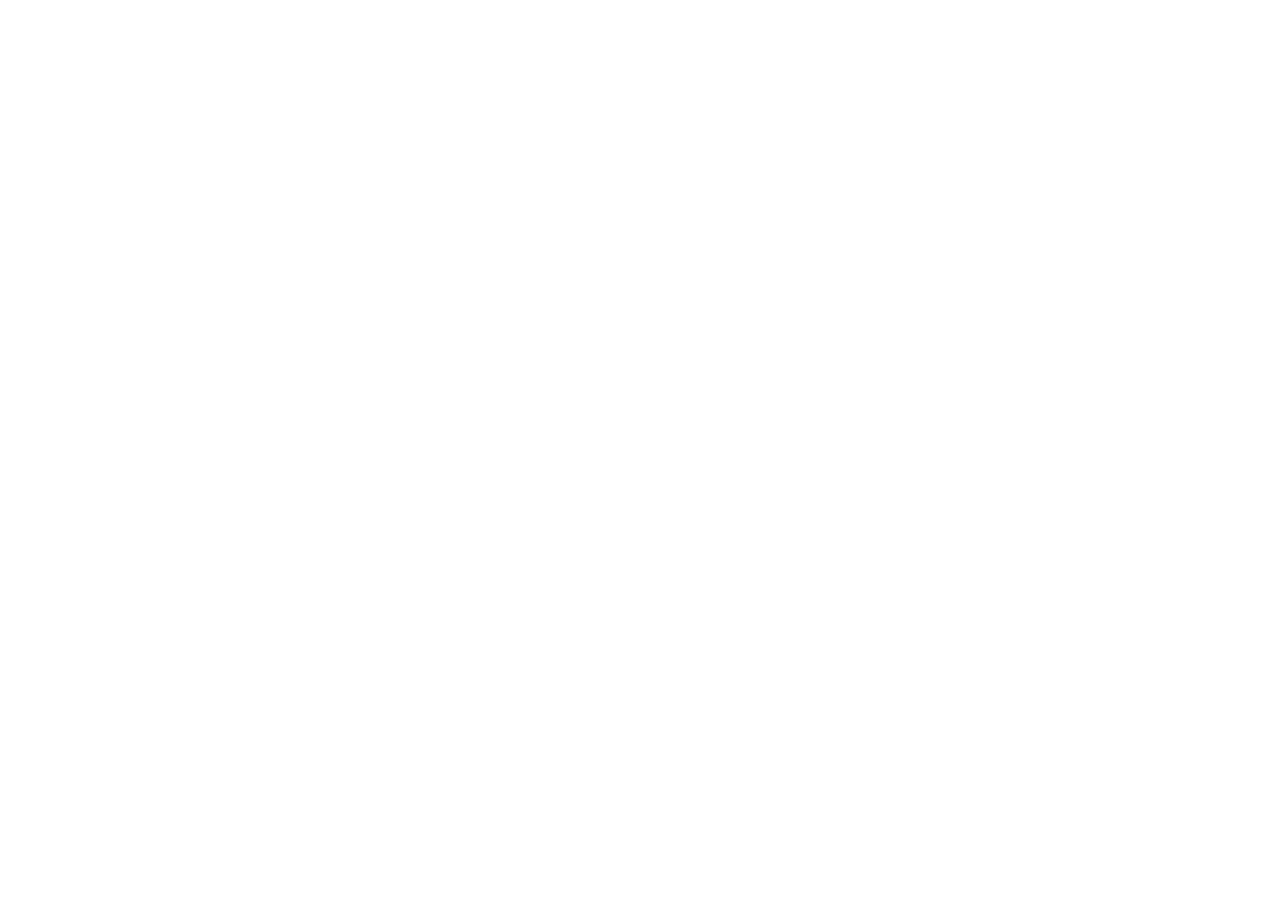
==== about.html @ 72928e5a "added starter code" ====
<html lang="en">
<head>
    <meta charset="UTF-8">
    <meta http-equiv="X-UA-Compatible" content="IE=edge">
    <meta name="viewport" content="width=device-width, initial-scale=1.0">
    <link rel="stylesheet" href="./styles.css">
    <title>bioSite Development</title>
</head>
<body>
    
</body>
</html>
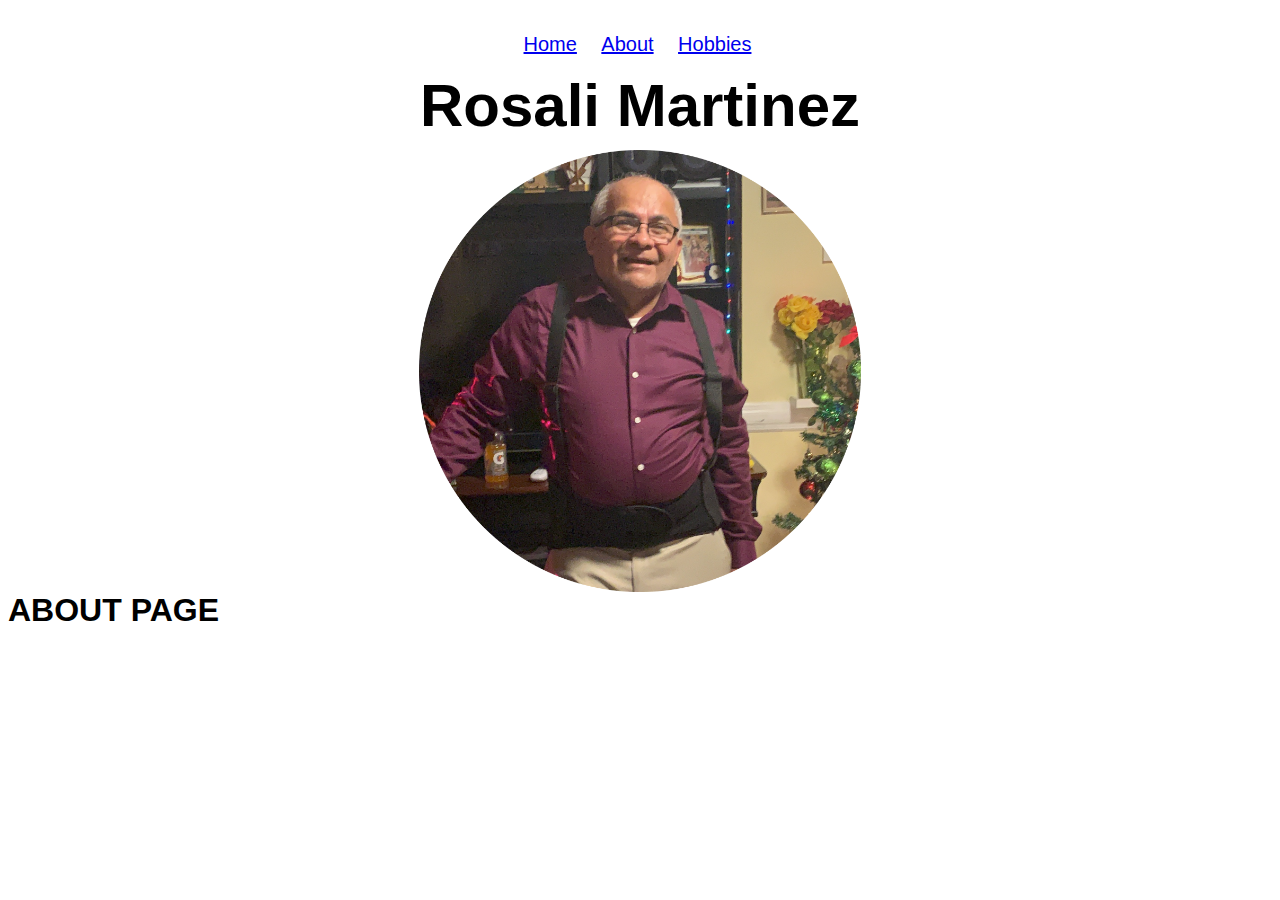
==== commit 49972b2c: "added content on project" ====
--- a/about.html
+++ b/about.html
@@ -1,12 +1,39 @@
 <html lang="en">
-<head>
-    <meta charset="UTF-8">
-    <meta http-equiv="X-UA-Compatible" content="IE=edge">
-    <meta name="viewport" content="width=device-width, initial-scale=1.0">
-    <link rel="stylesheet" href="./styles.css">
-    <title>bioSite Development</title>
-</head>
-<body>
-    
-</body>
-</html>+	<head>
+		<meta charset="UTF-8" />
+		<meta http-equiv="X-UA-Compatible" content="IE=edge" />
+		<meta name="viewport" content="width=device-width, initial-scale=1.0" />
+		<link rel="preconnect" href="https://fonts.googleapis.com" />
+		<link rel="preconnect" href="https://fonts.gstatic.com" crossorigin />
+		<link
+			href="https://fonts.googleapis.com/css2?family=Source+Sans+Pro:ital,wght@0,200;0,300;0,400;1,400;1,700&display=swap"
+			rel="stylesheet"
+		/>
+		<link rel="stylesheet" href="./styles.css" />
+		<title>bioSite Development</title>
+	</head>
+	<body>
+		<div id="navbar">
+			<nav>
+				<a href="./home.html">Home</a>
+				<a href="./about.html">About</a>
+				<a href="./hobbies.html">Hobbies</a>
+			</nav>
+		</div>
+		<div id="container">
+            <div id="heading">
+                <h1>Rosali Martinez</h1>
+            </div>
+			<div id="about">
+				<div id="about-image">
+					<img class="about-image" src="./images/dad.jpeg" alt="Picture of Father" />
+				</div>
+				<div id="about-description">
+
+                </div>
+			</div>
+		</div>
+
+		<h1>ABOUT PAGE</h1>
+	</body>
+</html>
--- a/styles.css
+++ b/styles.css
@@ -0,0 +1,45 @@
+body {
+    font-family: 'Source', Verdana, Arial, sans-serif;
+}
+
+
+img {
+    width: 25%;
+    margin: 10px;
+    padding-top: 10px;
+}
+
+#navbar {
+    padding: 25px 15px 15px 10px;
+    text-align: center;
+}
+
+a {
+    padding-left: 10px;
+    padding-right: 10px;
+    font-size: 20px;
+}
+
+#about-image {
+    display: block;
+    width: 35%;
+   margin: auto auto;
+}
+
+.about-image {
+    width: 100%;
+    margin: 0;
+}
+
+#about-description {
+    display: block;
+}
+
+#heading {
+text-align: center;
+font-size: 30px;
+}
+
+h1 {
+    margin: 0
+}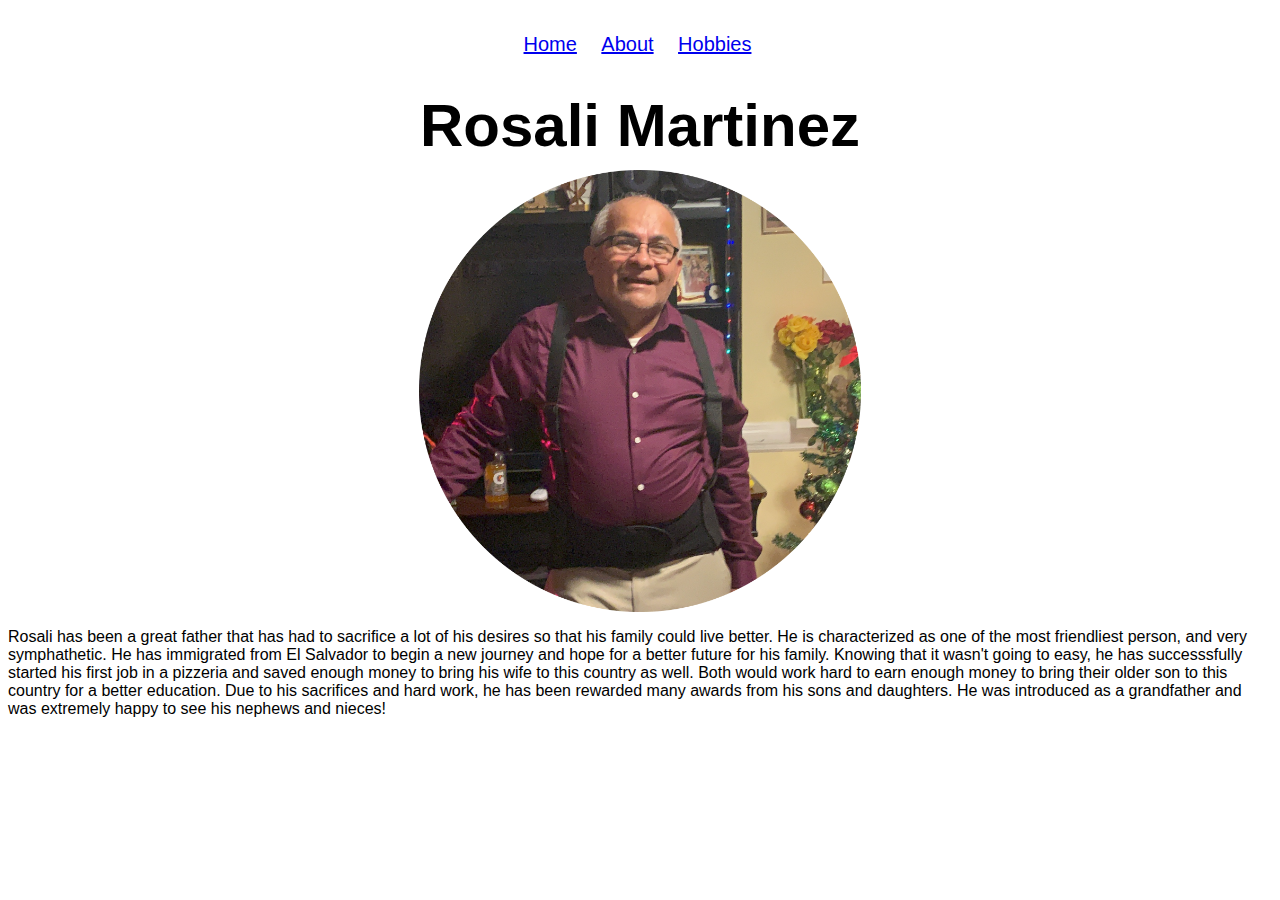
==== commit 3f495677: "added more content" ====
--- a/about.html
+++ b/about.html
@@ -29,11 +29,11 @@
 					<img class="about-image" src="./images/dad.jpeg" alt="Picture of Father" />
 				</div>
 				<div id="about-description">
-
+                    <p>Rosali has been a great father that has had to sacrifice a lot of his desires so that his family could live better. He is characterized as one of the most friendliest person, and very symphathetic. He has immigrated from El Salvador to begin a new journey and hope for a better future for his family. Knowing that it wasn't going to easy, he has successsfully started his first job in a pizzeria and saved enough money to bring his wife to this country as well. Both would work hard to earn enough money to bring their older son to this country for a better education. Due to his sacrifices and hard work, he has been rewarded many awards from his sons and daughters. He was introduced as a grandfather and was extremely happy to see his nephews and nieces! </p>
                 </div>
 			</div>
 		</div>
 
-		<h1>ABOUT PAGE</h1>
+		
 	</body>
 </html>
--- a/styles.css
+++ b/styles.css
@@ -42,4 +42,7 @@
 
 h1 {
     margin: 0
+}
+#container {
+    padding-top: 20px;
 }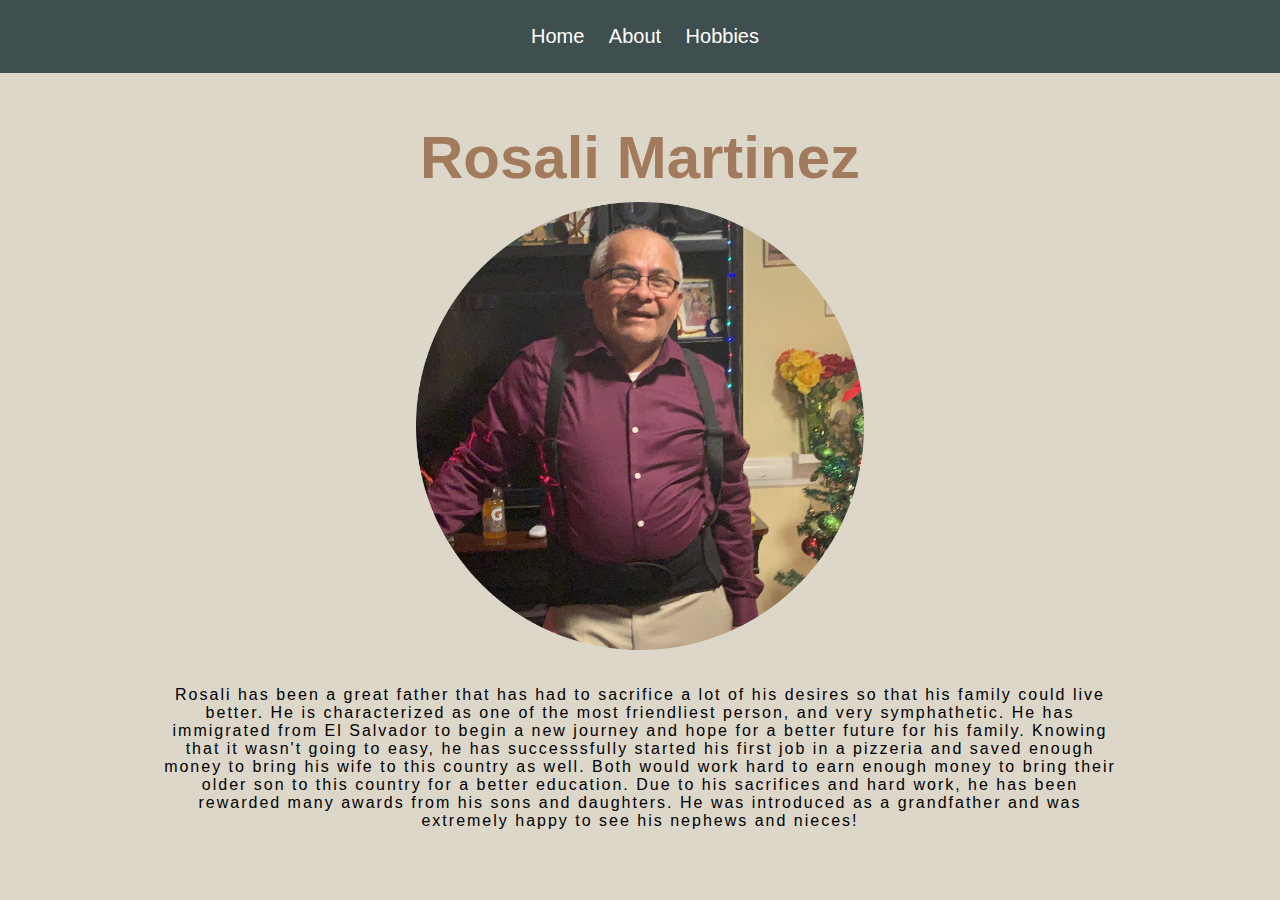
==== commit 140e1ce9: "added styling" ====
--- a/about.html
+++ b/about.html
@@ -13,13 +13,13 @@
 		<title>bioSite Development</title>
 	</head>
 	<body>
-		<div id="navbar">
+		
 			<nav>
 				<a href="./home.html">Home</a>
 				<a href="./about.html">About</a>
 				<a href="./hobbies.html">Hobbies</a>
 			</nav>
-		</div>
+		
 		<div id="container">
             <div id="heading">
                 <h1>Rosali Martinez</h1>
--- a/styles.css
+++ b/styles.css
@@ -1,23 +1,34 @@
 body {
     font-family: 'Source', Verdana, Arial, sans-serif;
+    background-color: #dcd7c9;
+    margin: 0
 }
 
 
 img {
-    width: 25%;
+    width: 300px;
     margin: 10px;
     padding-top: 10px;
 }
 
-#navbar {
-    padding: 25px 15px 15px 10px;
+nav {
+    padding: 25px 15px 25px 25px;
     text-align: center;
+    background-color: #3f4e4f;
 }
 
 a {
     padding-left: 10px;
     padding-right: 10px;
     font-size: 20px;
+    color: #fff;
+    text-decoration: none;
+
+}
+
+a:hover {
+    color: #a27b5c;
+    text-decoration: underline;
 }
 
 #about-image {
@@ -38,11 +49,42 @@
 #heading {
 text-align: center;
 font-size: 30px;
+padding-top: 30px;
 }
 
 h1 {
-    margin: 0
+    margin: 0;
+    color: #a27b5c;
+
+
 }
 #container {
     padding-top: 20px;
-}+}
+
+
+#image-container {
+    margin: 3rem;
+    text-align: center;
+  }
+  #image {
+    display: inline-block;
+    vertical-align: middle;
+  }
+
+  #image-description {
+    display: inline-block;
+    padding: 1rem 1rem;
+    vertical-align: middle;
+    width: 75%
+  }
+
+  #about-description {
+    width: 75%;
+    margin: 0 auto;
+    text-align: center;
+    padding: 20px 10px;
+    letter-spacing: 2;
+    /* line-spacing: 1.5; */
+  }
+
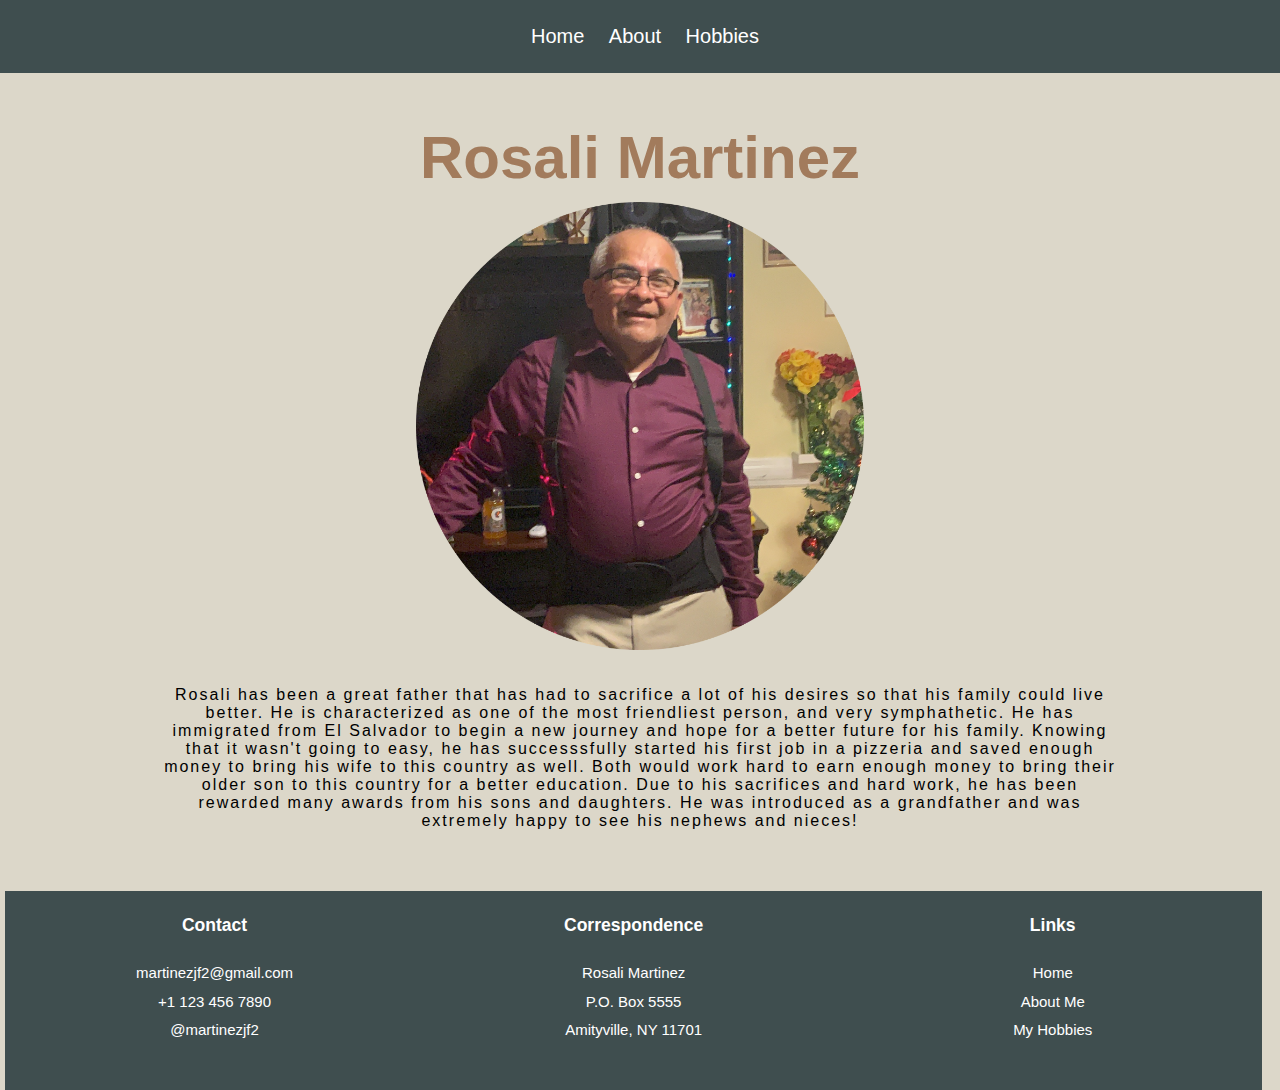
==== commit 42583881: "Done" ====
--- a/about.html
+++ b/about.html
@@ -33,7 +33,34 @@
                 </div>
 			</div>
 		</div>
+		<footer id="details">
+			<div>
+				<h3>Contact</h3>
+				<p>
+					<a href="mailto:martinezjf2@gmail.com">martinezjf2@gmail.com</a><br>
+					+1 123 456 7890<br>
+					@martinezjf2
+				</p>
+			</div>
 
+			<div>
+				<h3>Correspondence</h3>
+				<p>
+					Rosali Martinez<br>
+					P.O. Box 5555<br>
+					Amityville, NY 11701
+				</p>
+			</div>
+
+			<div>
+				<h3>Links</h3>
+				<p>
+					<a href="./home.html">Home</a><br>
+					<a href="./about.html">About Me</a><br>
+					<a href="./hobbies.html">My Hobbies</a>
+				</p>
+			</div>
+		</footer>
 		
 	</body>
 </html>
--- a/styles.css
+++ b/styles.css
@@ -88,3 +88,21 @@
     /* line-spacing: 1.5; */
   }
 
+  #details div{
+    float: left;
+    width: 33%;
+    text-align: center;
+    color: #fff;
+    font-size: 15px;
+    background-color: #3f4e4f;
+    line-height: 1.9;
+    padding-bottom: 30px;
+  }
+
+  #details a {
+    font-size: 15px;
+  }
+
+  #details {
+    padding: 25px 5px 25px 5px
+  }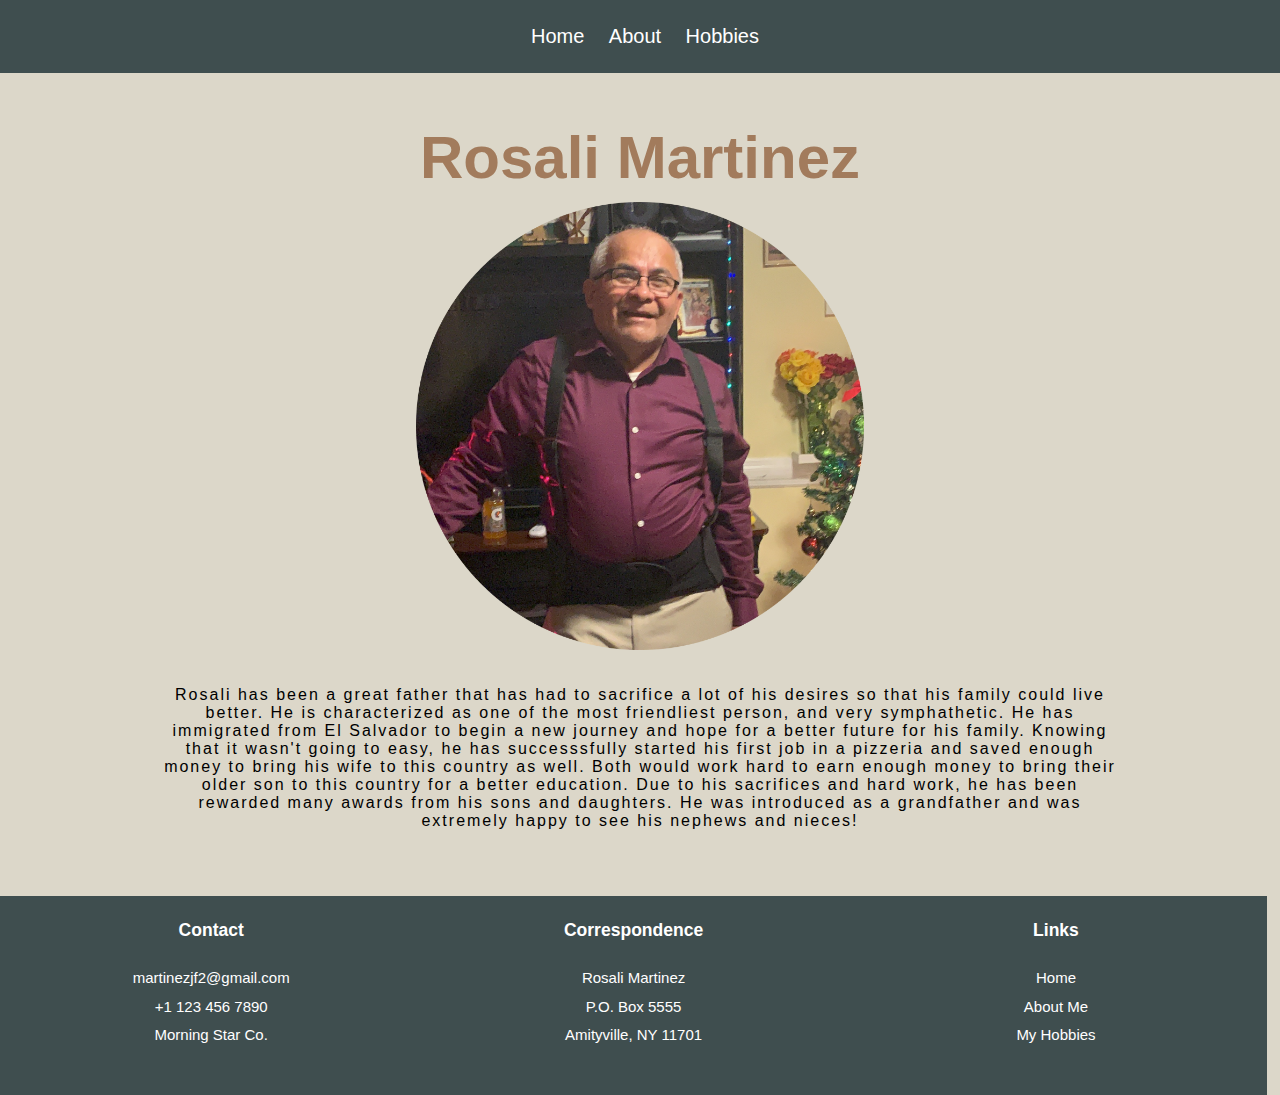
==== commit e4ce1906: "finished assignment" ====
--- a/about.html
+++ b/about.html
@@ -15,7 +15,7 @@
 	<body>
 		
 			<nav>
-				<a href="./home.html">Home</a>
+				<a href="./index.html">Home</a>
 				<a href="./about.html">About</a>
 				<a href="./hobbies.html">Hobbies</a>
 			</nav>
@@ -39,7 +39,7 @@
 				<p>
 					<a href="mailto:martinezjf2@gmail.com">martinezjf2@gmail.com</a><br>
 					+1 123 456 7890<br>
-					@martinezjf2
+					<a href="https://www.houzz.com/professionals/general-contractors/morning-star-construction-corp-pfvwus-pf~277617235#about-us">Morning Star Co.</a>
 				</p>
 			</div>
 
@@ -55,7 +55,7 @@
 			<div>
 				<h3>Links</h3>
 				<p>
-					<a href="./home.html">Home</a><br>
+					<a href="./index.html">Home</a><br>
 					<a href="./about.html">About Me</a><br>
 					<a href="./hobbies.html">My Hobbies</a>
 				</p>
--- a/styles.css
+++ b/styles.css
@@ -104,5 +104,12 @@
   }
 
   #details {
-    padding: 25px 5px 25px 5px
+    padding: 30px 0px 25px 0px;
+    margin: 0;
+  }
+
+  #name-link {
+    background-color: #3f4e4f;
+    text-align: center;
+
   }